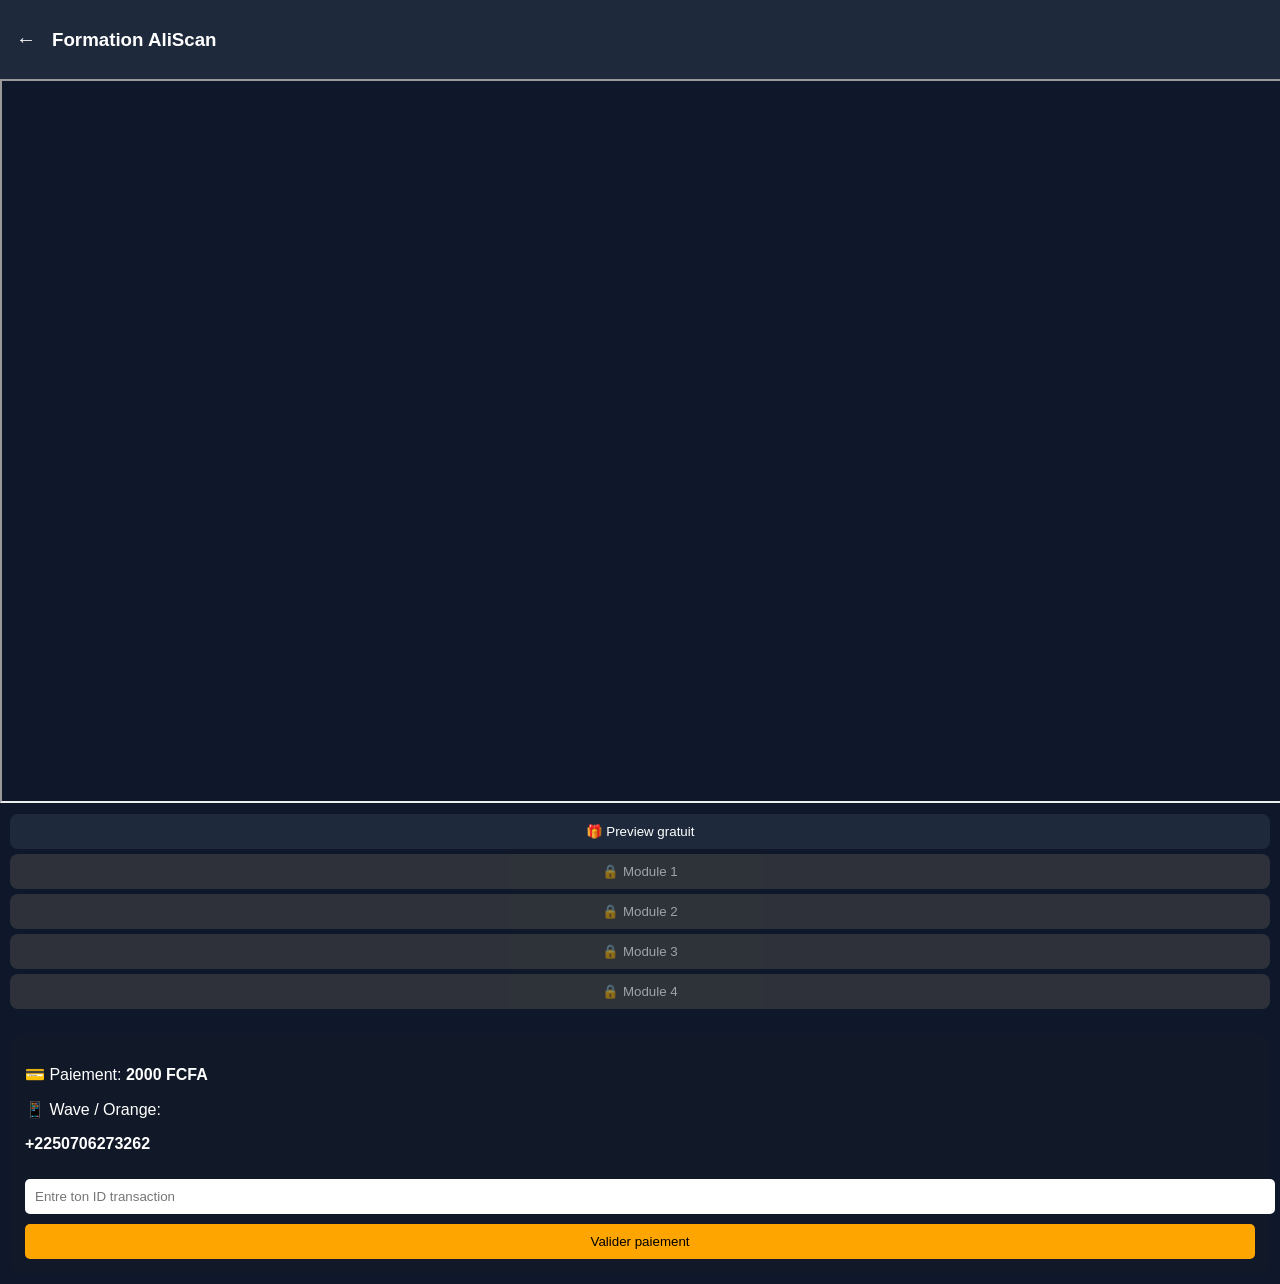
==== formation.html @ 4c31cf9c "mise a jour app et formation" ====
<!DOCTYPE html>
<html lang="fr">
<head>
  <meta charset="UTF-8" />
  <meta name="viewport" content="width=device-width, initial-scale=1.0"/>
  <title>Formation AliScan</title>

  <style>
    body {
      font-family: Arial;
      background: #0f172a;
      color: white;
      margin: 0;
    }

    header {
      display: flex;
      align-items: center;
      padding: 10px;
      background: #1e293b;
    }

    header button {
      margin-right: 10px;
      background: none;
      border: none;
      color: white;
      font-size: 20px;
    }

    .video-container {
      position: relative;
      padding-bottom: 56.25%;
      height: 0;
    }

    iframe {
      position: absolute;
      width: 100%;
      height: 100%;
    }

    .modules {
      padding: 10px;
    }

    .module {
      display: block;
      width: 100%;
      padding: 10px;
      margin: 5px 0;
      border: none;
      background: #1e293b;
      color: white;
      border-radius: 8px;
    }

    .locked {
      background: #444;
      opacity: 0.6;
    }

    .payment-box {
      padding: 15px;
      background: #111827;
      margin: 10px;
      border-radius: 10px;
    }

    input {
      width: 100%;
      padding: 10px;
      margin-top: 10px;
      border-radius: 5px;
      border: none;
    }

    .btn {
      width: 100%;
      margin-top: 10px;
      padding: 10px;
      background: orange;
      border: none;
      border-radius: 5px;
    }

    .ok {
      color: #22c55e;
      margin-top: 10px;
    }
  </style>
</head>

<body>

<header>
  <button onclick="history.back()">←</button>
  <h3>Formation AliScan</h3>
</header>

<!-- PLAYER -->
<div class="video-container">
  <iframe id="player"
    src="https://www.youtube.com/embed/VIDEO_ID_PREVIEW"
    allowfullscreen>
  </iframe>
</div>

<!-- MODULES -->
<div class="modules">

  <button class="module" onclick="play('VIDEO_ID_PREVIEW')">
    🎁 Preview gratuit
  </button>

  <button class="module locked" onclick="checkAccess('VIDEO_ID_1')">
    🔒 Module 1
  </button>

  <button class="module locked" onclick="checkAccess('VIDEO_ID_2')">
    🔒 Module 2
  </button>

  <button class="module locked" onclick="checkAccess('VIDEO_ID_3')">
    🔒 Module 3
  </button>

  <button class="module locked" onclick="checkAccess('VIDEO_ID_4')">
    🔒 Module 4
  </button>

</div>

<!-- PAIEMENT -->
<div class="payment-box">

  <p>💳 Paiement: <b>2000 FCFA</b></p>
  <p>📱 Wave / Orange:</p>

  <p><b>+2250706273262</b></p>

  <input type="text" id="waveId" placeholder="Entre ton ID transaction">

  <button class="btn" onclick="validate()">Valider paiement</button>

  <div id="msg"></div>

</div>

<script>
  let unlocked = localStorage.getItem("paid");

  function play(id){
    document.getElementById("player").src =
      "https://www.youtube.com/embed/" + id + "?autoplay=1";
  }

  function checkAccess(id){
    if(localStorage.getItem("paid")){
      play(id);
    } else {
      alert("🔒 Paye d'abord pour accéder à la formation");
    }
  }

  function validate(){
    let id = document.getElementById("waveId").value;

    if(id.length < 6){
      alert("ID invalide");
      return;
    }

    // TOI tu vérifies manuellement après
    localStorage.setItem("paid", "yes");

    document.getElementById("msg").innerHTML =
      "<div class='ok'>✅ Accès débloqué</div>";
  }
</script>

</body>
</html>
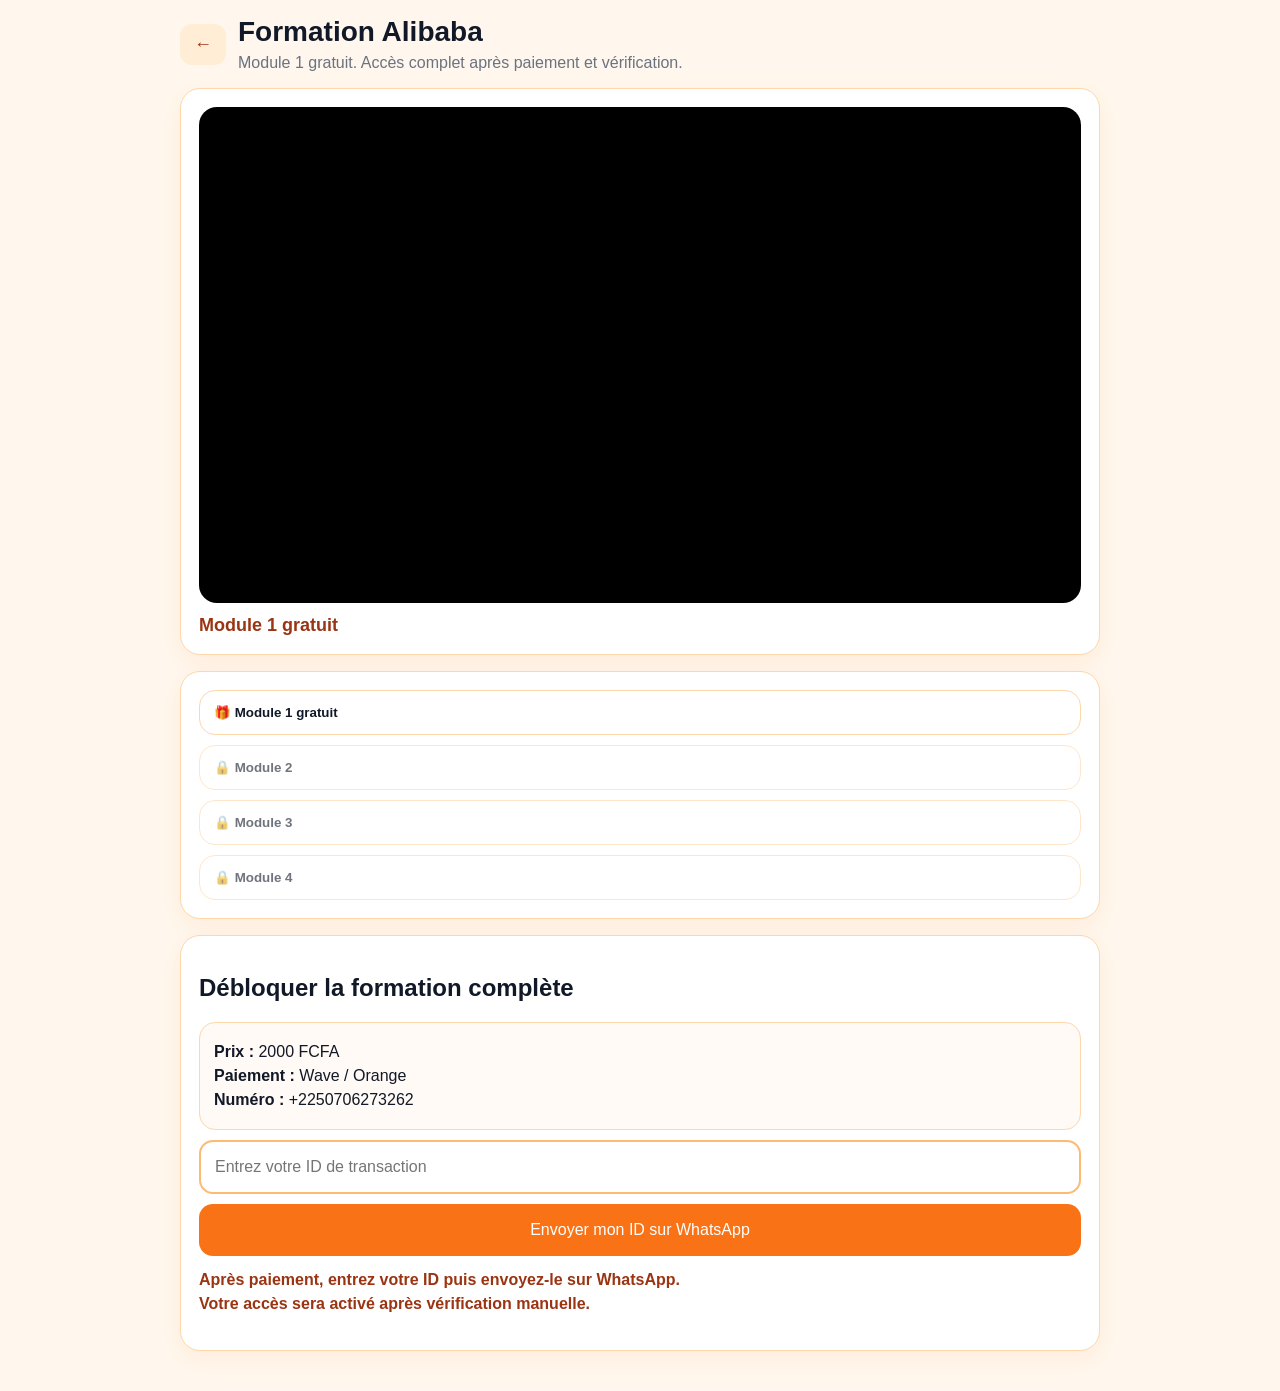
==== commit db2ac204: "mise a jour app et formation" ====
--- a/formation.html
+++ b/formation.html
@@ -3,181 +3,259 @@
 <head>
   <meta charset="UTF-8" />
   <meta name="viewport" content="width=device-width, initial-scale=1.0"/>
-  <title>Formation AliScan</title>
-
+  <title>Formation Alibaba</title>
   <style>
     body {
-      font-family: Arial;
-      background: #0f172a;
-      color: white;
+      font-family: Arial, Helvetica, sans-serif;
+      background: #fff7ed;
+      color: #111827;
       margin: 0;
     }
 
-    header {
+    .wrap {
+      width: min(920px, calc(100% - 24px));
+      margin: 16px auto 40px;
+    }
+
+    .topbar {
       display: flex;
       align-items: center;
-      padding: 10px;
-      background: #1e293b;
-    }
-
-    header button {
-      margin-right: 10px;
-      background: none;
+      gap: 12px;
+      margin-bottom: 16px;
+    }
+
+    .back-btn {
       border: none;
-      color: white;
-      font-size: 20px;
+      background: #ffedd5;
+      color: #9a3412;
+      border-radius: 12px;
+      padding: 10px 14px;
+      font-size: 18px;
+      cursor: pointer;
+    }
+
+    .card {
+      background: white;
+      border: 1px solid #fed7aa;
+      border-radius: 20px;
+      padding: 18px;
+      box-shadow: 0 8px 24px rgba(249, 115, 22, 0.08);
+      margin-bottom: 16px;
+    }
+
+    h1 {
+      margin: 0 0 6px;
+      font-size: 28px;
+    }
+
+    .subtitle {
+      margin: 0;
+      color: #6b7280;
     }
 
     .video-container {
       position: relative;
-      padding-bottom: 56.25%;
-      height: 0;
-    }
-
-    iframe {
+      width: 100%;
+      padding-top: 56.25%;
+      border-radius: 18px;
+      overflow: hidden;
+      background: #000;
+    }
+
+    .video-container iframe {
       position: absolute;
+      inset: 0;
       width: 100%;
       height: 100%;
+      border: none;
+    }
+
+    .module-title {
+      margin-top: 12px;
+      font-size: 18px;
+      font-weight: 700;
+      color: #9a3412;
     }
 
     .modules {
-      padding: 10px;
-    }
-
-    .module {
-      display: block;
-      width: 100%;
-      padding: 10px;
-      margin: 5px 0;
+      display: grid;
+      gap: 10px;
+    }
+
+    .module-btn {
+      width: 100%;
+      border: 1px solid #fed7aa;
+      background: white;
+      color: #111827;
+      border-radius: 16px;
+      padding: 14px;
+      text-align: left;
+      font-weight: 700;
+      cursor: pointer;
+    }
+
+    .module-btn.locked {
+      opacity: 0.6;
+    }
+
+    .pay-box {
+      background: #fffaf5;
+      border: 1px solid #fed7aa;
+      border-radius: 16px;
+      padding: 14px;
+      margin-top: 12px;
+    }
+
+    .pay-box p {
+      margin: 6px 0;
+    }
+
+    input {
+      width: 100%;
+      min-height: 54px;
+      border: 2px solid #fdba74;
+      border-radius: 14px;
+      padding: 12px 14px;
+      font: inherit;
+      box-sizing: border-box;
+      margin-top: 10px;
+    }
+
+    .btn {
+      width: 100%;
+      min-height: 52px;
       border: none;
-      background: #1e293b;
+      border-radius: 14px;
+      background: #f97316;
       color: white;
-      border-radius: 8px;
-    }
-
-    .locked {
-      background: #444;
-      opacity: 0.6;
-    }
-
-    .payment-box {
-      padding: 15px;
-      background: #111827;
-      margin: 10px;
-      border-radius: 10px;
-    }
-
-    input {
-      width: 100%;
-      padding: 10px;
+      font-weight: 700;
+      cursor: pointer;
       margin-top: 10px;
-      border-radius: 5px;
-      border: none;
-    }
-
-    .btn {
-      width: 100%;
+      font: inherit;
+    }
+
+    .note {
+      margin-top: 12px;
+      color: #9a3412;
+      font-weight: 700;
+      line-height: 1.5;
+    }
+
+    .ok {
       margin-top: 10px;
-      padding: 10px;
-      background: orange;
-      border: none;
-      border-radius: 5px;
-    }
-
-    .ok {
-      color: #22c55e;
-      margin-top: 10px;
+      color: #166534;
+      font-weight: 700;
     }
   </style>
 </head>
-
 <body>
-
-<header>
-  <button onclick="history.back()">←</button>
-  <h3>Formation AliScan</h3>
-</header>
-
-<!-- PLAYER -->
-<div class="video-container">
-  <iframe id="player"
-    src="https://www.youtube.com/embed/VIDEO_ID_PREVIEW"
-    allowfullscreen>
-  </iframe>
-</div>
-
-<!-- MODULES -->
-<div class="modules">
-
-  <button class="module" onclick="play('VIDEO_ID_PREVIEW')">
-    🎁 Preview gratuit
-  </button>
-
-  <button class="module locked" onclick="checkAccess('VIDEO_ID_1')">
-    🔒 Module 1
-  </button>
-
-  <button class="module locked" onclick="checkAccess('VIDEO_ID_2')">
-    🔒 Module 2
-  </button>
-
-  <button class="module locked" onclick="checkAccess('VIDEO_ID_3')">
-    🔒 Module 3
-  </button>
-
-  <button class="module locked" onclick="checkAccess('VIDEO_ID_4')">
-    🔒 Module 4
-  </button>
-
-</div>
-
-<!-- PAIEMENT -->
-<div class="payment-box">
-
-  <p>💳 Paiement: <b>2000 FCFA</b></p>
-  <p>📱 Wave / Orange:</p>
-
-  <p><b>+2250706273262</b></p>
-
-  <input type="text" id="waveId" placeholder="Entre ton ID transaction">
-
-  <button class="btn" onclick="validate()">Valider paiement</button>
-
-  <div id="msg"></div>
-
-</div>
-
-<script>
-  let unlocked = localStorage.getItem("paid");
-
-  function play(id){
-    document.getElementById("player").src =
-      "https://www.youtube.com/embed/" + id + "?autoplay=1";
-  }
-
-  function checkAccess(id){
-    if(localStorage.getItem("paid")){
-      play(id);
-    } else {
-      alert("🔒 Paye d'abord pour accéder à la formation");
-    }
-  }
-
-  function validate(){
-    let id = document.getElementById("waveId").value;
-
-    if(id.length < 6){
-      alert("ID invalide");
-      return;
-    }
-
-    // TOI tu vérifies manuellement après
-    localStorage.setItem("paid", "yes");
-
-    document.getElementById("msg").innerHTML =
-      "<div class='ok'>✅ Accès débloqué</div>";
-  }
-</script>
-
+  <div class="wrap">
+    <div class="topbar">
+      <button class="back-btn" onclick="history.back()">←</button>
+      <div>
+        <h1>Formation Alibaba</h1>
+        <p class="subtitle">Module 1 gratuit. Accès complet après paiement et vérification.</p>
+      </div>
+    </div>
+
+    <div class="card">
+      <div class="video-container">
+        <iframe
+          id="player"
+          src="https://www.youtube.com/embed/VIDEO_ID_1?rel=0"
+          allow="accelerometer; autoplay; clipboard-write; encrypted-media; gyroscope; picture-in-picture"
+          allowfullscreen>
+        </iframe>
+      </div>
+
+      <div id="moduleTitle" class="module-title">Module 1 gratuit</div>
+    </div>
+
+    <div class="card">
+      <div class="modules">
+        <button class="module-btn" onclick="playVideo('VIDEO_ID_1', 'Module 1 gratuit')">
+          🎁 Module 1 gratuit
+        </button>
+
+        <button class="module-btn locked" onclick="lockedMessage()">
+          🔒 Module 2
+        </button>
+
+        <button class="module-btn locked" onclick="lockedMessage()">
+          🔒 Module 3
+        </button>
+
+        <button class="module-btn locked" onclick="lockedMessage()">
+          🔒 Module 4
+        </button>
+      </div>
+    </div>
+
+    <div class="card">
+      <h2>Débloquer la formation complète</h2>
+
+      <div class="pay-box">
+        <p><strong>Prix :</strong> 2000 FCFA</p>
+        <p><strong>Paiement :</strong> Wave / Orange</p>
+        <p><strong>Numéro :</strong> +2250706273262</p>
+      </div>
+
+      <input
+        type="text"
+        id="waveId"
+        placeholder="Entrez votre ID de transaction"
+      />
+
+      <button class="btn" onclick="sendIdWhatsApp()">
+        Envoyer mon ID sur WhatsApp
+      </button>
+
+      <p class="note">
+        Après paiement, entrez votre ID puis envoyez-le sur WhatsApp.<br>
+        Votre accès sera activé après vérification manuelle.
+      </p>
+
+      <div id="msg"></div>
+    </div>
+  </div>
+
+  <script>
+    function playVideo(videoId, title) {
+      document.getElementById("player").src =
+        "https://www.youtube.com/embed/" + videoId + "?autoplay=1&rel=0";
+      document.getElementById("moduleTitle").textContent = title;
+      window.scrollTo({ top: 0, behavior: "smooth" });
+    }
+
+    function lockedMessage() {
+      alert("🔒 Module bloqué. Payez d'abord pour accéder à la formation complète.");
+    }
+
+    function sendIdWhatsApp() {
+      const id = document.getElementById("waveId").value.trim();
+
+      if (!id) {
+        alert("Veuillez entrer votre ID de transaction.");
+        return;
+      }
+
+      if (id.length < 6) {
+        alert("ID invalide.");
+        return;
+      }
+
+      const message =
+        "Bonjour, j’ai payé la formation Alibaba.%0A" +
+        "Mon ID de transaction est : " + encodeURIComponent(id);
+
+      window.open(
+        "https://wa.me/2250706273262?text=" + message,
+        "_blank"
+      );
+
+      document.getElementById("msg").innerHTML =
+        "<div class='ok'>✅ ID prêt à être envoyé sur WhatsApp. Votre accès sera activé après vérification.</div>";
+    }
+  </script>
 </body>
 </html>
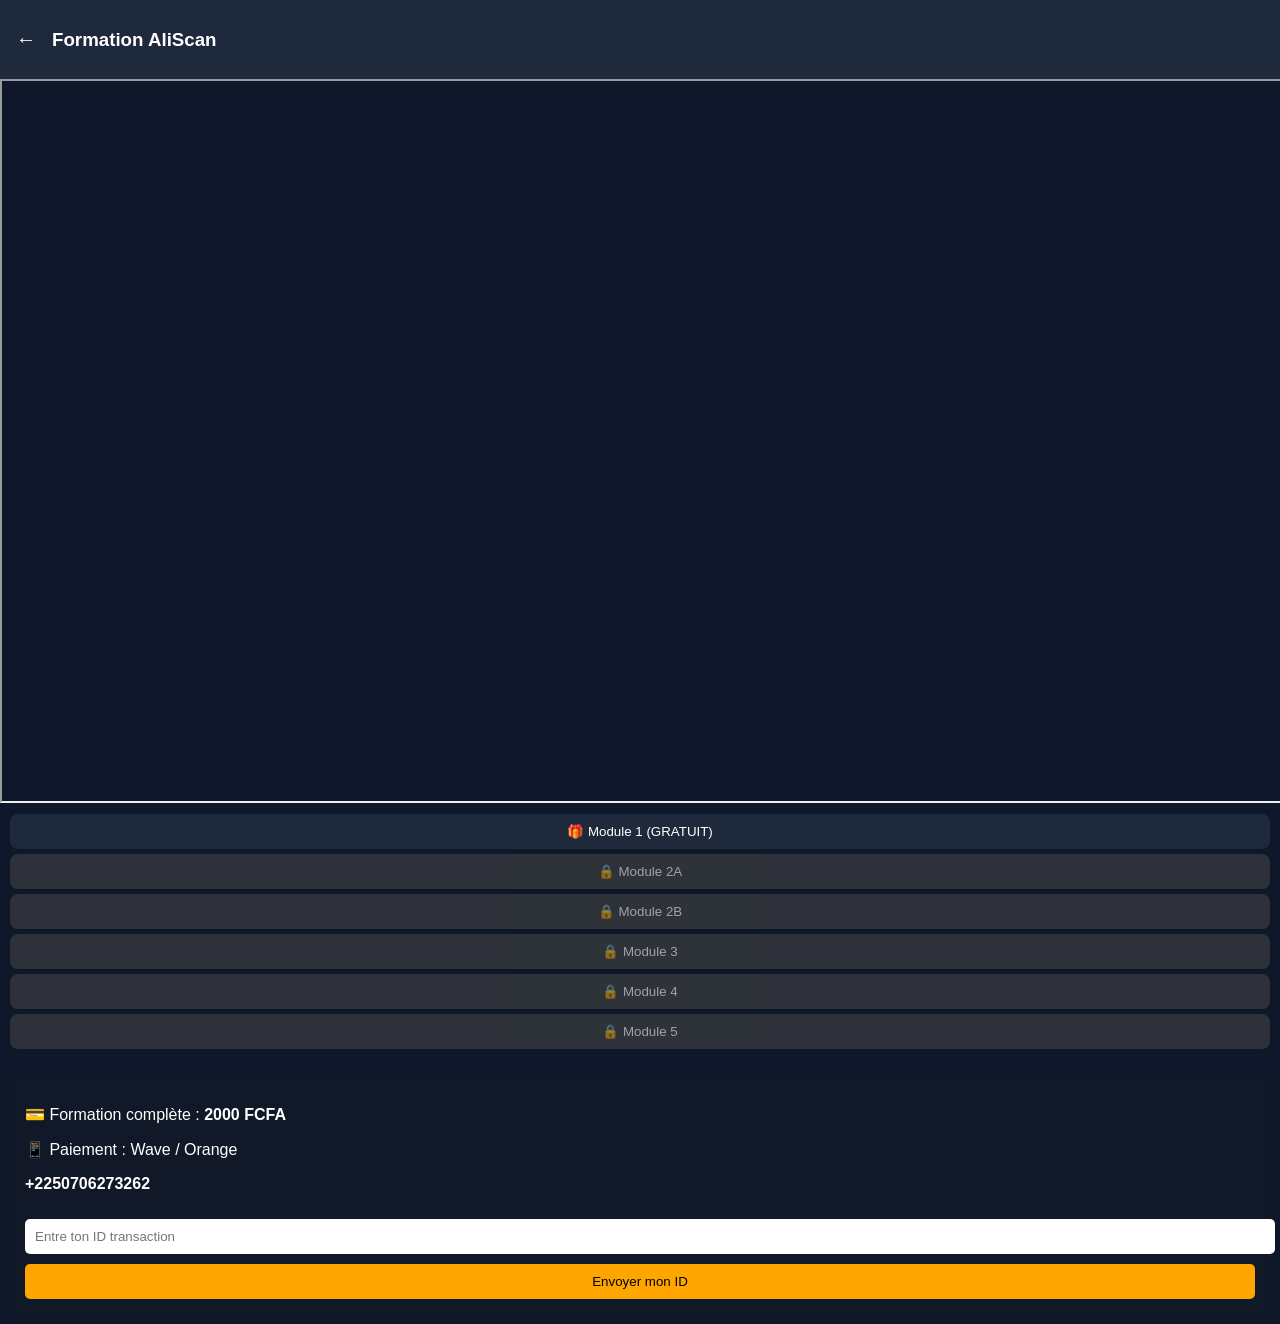
==== commit 3fd0b56f: "mise a jour app et formation" ====
--- a/formation.html
+++ b/formation.html
@@ -1,261 +1,123 @@
 <!DOCTYPE html>
 <html lang="fr">
 <head>
-  <meta charset="UTF-8" />
-  <meta name="viewport" content="width=device-width, initial-scale=1.0"/>
-  <title>Formation Alibaba</title>
-  <style>
-    body {
-      font-family: Arial, Helvetica, sans-serif;
-      background: #fff7ed;
-      color: #111827;
-      margin: 0;
-    }
+<meta charset="UTF-8">
+<meta name="viewport" content="width=device-width, initial-scale=1.0">
+<title>Formation AliScan</title>
 
-    .wrap {
-      width: min(920px, calc(100% - 24px));
-      margin: 16px auto 40px;
-    }
+<style>
+body{font-family:Arial;background:#0f172a;color:white;margin:0}
+header{display:flex;align-items:center;padding:10px;background:#1e293b}
+header button{margin-right:10px;background:none;border:none;color:white;font-size:20px}
 
-    .topbar {
-      display: flex;
-      align-items: center;
-      gap: 12px;
-      margin-bottom: 16px;
-    }
+.video-container{position:relative;padding-bottom:56.25%;height:0}
+iframe{position:absolute;width:100%;height:100%}
 
-    .back-btn {
-      border: none;
-      background: #ffedd5;
-      color: #9a3412;
-      border-radius: 12px;
-      padding: 10px 14px;
-      font-size: 18px;
-      cursor: pointer;
-    }
+.modules{padding:10px}
+.module{display:block;width:100%;padding:10px;margin:5px 0;border:none;background:#1e293b;color:white;border-radius:8px}
+.locked{background:#444;opacity:0.6}
 
-    .card {
-      background: white;
-      border: 1px solid #fed7aa;
-      border-radius: 20px;
-      padding: 18px;
-      box-shadow: 0 8px 24px rgba(249, 115, 22, 0.08);
-      margin-bottom: 16px;
-    }
+.payment{padding:15px;background:#111827;margin:10px;border-radius:10px}
+input{width:100%;padding:10px;margin-top:10px;border-radius:5px;border:none}
+.btn{width:100%;margin-top:10px;padding:10px;background:orange;border:none;border-radius:5px}
+.ok{color:#22c55e;margin-top:10px}
+</style>
+</head>
 
-    h1 {
-      margin: 0 0 6px;
-      font-size: 28px;
-    }
+<body>
 
-    .subtitle {
-      margin: 0;
-      color: #6b7280;
-    }
+<header>
+<button onclick="history.back()">←</button>
+<h3>Formation AliScan</h3>
+</header>
 
-    .video-container {
-      position: relative;
-      width: 100%;
-      padding-top: 56.25%;
-      border-radius: 18px;
-      overflow: hidden;
-      background: #000;
-    }
+<!-- PLAYER -->
+<div class="video-container">
+<iframe id="player"
+src="https://www.youtube.com/embed/Gx0c_lfH8L0"
+allowfullscreen></iframe>
+</div>
 
-    .video-container iframe {
-      position: absolute;
-      inset: 0;
-      width: 100%;
-      height: 100%;
-      border: none;
-    }
+<!-- MODULES -->
+<div class="modules">
 
-    .module-title {
-      margin-top: 12px;
-      font-size: 18px;
-      font-weight: 700;
-      color: #9a3412;
-    }
+<button class="module" onclick="play('Gx0c_lfH8L0')">
+🎁 Module 1 (GRATUIT)
+</button>
 
-    .modules {
-      display: grid;
-      gap: 10px;
-    }
+<button class="module locked" onclick="checkAccess('jnrTRxrdHoE')">
+🔒 Module 2A
+</button>
 
-    .module-btn {
-      width: 100%;
-      border: 1px solid #fed7aa;
-      background: white;
-      color: #111827;
-      border-radius: 16px;
-      padding: 14px;
-      text-align: left;
-      font-weight: 700;
-      cursor: pointer;
-    }
+<button class="module locked" onclick="checkAccess('HO69rrkH2k4')">
+🔒 Module 2B
+</button>
 
-    .module-btn.locked {
-      opacity: 0.6;
-    }
+<button class="module locked" onclick="checkAccess('ycozKvER2YM')">
+🔒 Module 3
+</button>
 
-    .pay-box {
-      background: #fffaf5;
-      border: 1px solid #fed7aa;
-      border-radius: 16px;
-      padding: 14px;
-      margin-top: 12px;
-    }
+<button class="module locked" onclick="checkAccess('lLVx033Gado')">
+🔒 Module 4
+</button>
 
-    .pay-box p {
-      margin: 6px 0;
-    }
+<button class="module locked" onclick="checkAccess('hyb0itA-3Gc')">
+🔒 Module 5
+</button>
 
-    input {
-      width: 100%;
-      min-height: 54px;
-      border: 2px solid #fdba74;
-      border-radius: 14px;
-      padding: 12px 14px;
-      font: inherit;
-      box-sizing: border-box;
-      margin-top: 10px;
-    }
+</div>
 
-    .btn {
-      width: 100%;
-      min-height: 52px;
-      border: none;
-      border-radius: 14px;
-      background: #f97316;
-      color: white;
-      font-weight: 700;
-      cursor: pointer;
-      margin-top: 10px;
-      font: inherit;
-    }
+<!-- PAIEMENT -->
+<div class="payment">
 
-    .note {
-      margin-top: 12px;
-      color: #9a3412;
-      font-weight: 700;
-      line-height: 1.5;
-    }
+<p>💳 Formation complète : <b>2000 FCFA</b></p>
+<p>📱 Paiement : Wave / Orange</p>
+<p><b>+2250706273262</b></p>
 
-    .ok {
-      margin-top: 10px;
-      color: #166534;
-      font-weight: 700;
-    }
-  </style>
-</head>
-<body>
-  <div class="wrap">
-    <div class="topbar">
-      <button class="back-btn" onclick="history.back()">←</button>
-      <div>
-        <h1>Formation Alibaba</h1>
-        <p class="subtitle">Module 1 gratuit. Accès complet après paiement et vérification.</p>
-      </div>
-    </div>
+<input type="text" id="waveId" placeholder="Entre ton ID transaction">
 
-    <div class="card">
-      <div class="video-container">
-        <iframe
-          id="player"
-          src="https://www.youtube.com/embed/VIDEO_ID_1?rel=0"
-          allow="accelerometer; autoplay; clipboard-write; encrypted-media; gyroscope; picture-in-picture"
-          allowfullscreen>
-        </iframe>
-      </div>
+<button class="btn" onclick="sendWhatsApp()">Envoyer mon ID</button>
 
-      <div id="moduleTitle" class="module-title">Module 1 gratuit</div>
-    </div>
+<div id="msg"></div>
 
-    <div class="card">
-      <div class="modules">
-        <button class="module-btn" onclick="playVideo('VIDEO_ID_1', 'Module 1 gratuit')">
-          🎁 Module 1 gratuit
-        </button>
+</div>
 
-        <button class="module-btn locked" onclick="lockedMessage()">
-          🔒 Module 2
-        </button>
+<script>
 
-        <button class="module-btn locked" onclick="lockedMessage()">
-          🔒 Module 3
-        </button>
+function play(id){
+document.getElementById("player").src =
+"https://www.youtube.com/embed/"+id+"?autoplay=1";
+}
 
-        <button class="module-btn locked" onclick="lockedMessage()">
-          🔒 Module 4
-        </button>
-      </div>
-    </div>
+function checkAccess(id){
+if(localStorage.getItem("paid")){
+play(id);
+}else{
+alert("🔒 Paye d'abord pour accéder à toute la formation");
+}
+}
 
-    <div class="card">
-      <h2>Débloquer la formation complète</h2>
+function sendWhatsApp(){
+let id = document.getElementById("waveId").value;
 
-      <div class="pay-box">
-        <p><strong>Prix :</strong> 2000 FCFA</p>
-        <p><strong>Paiement :</strong> Wave / Orange</p>
-        <p><strong>Numéro :</strong> +2250706273262</p>
-      </div>
+if(id.length < 6){
+alert("ID invalide");
+return;
+}
 
-      <input
-        type="text"
-        id="waveId"
-        placeholder="Entrez votre ID de transaction"
-      />
+let message =
+"Bonjour, j’ai payé la formation Alibaba.%0AID : "+id;
 
-      <button class="btn" onclick="sendIdWhatsApp()">
-        Envoyer mon ID sur WhatsApp
-      </button>
+window.open(
+"https://wa.me/2250706273262?text="+message,
+"_blank"
+);
 
-      <p class="note">
-        Après paiement, entrez votre ID puis envoyez-le sur WhatsApp.<br>
-        Votre accès sera activé après vérification manuelle.
-      </p>
+document.getElementById("msg").innerHTML =
+"<div class='ok'>✅ ID envoyé. Attends validation.</div>";
+}
 
-      <div id="msg"></div>
-    </div>
-  </div>
+</script>
 
-  <script>
-    function playVideo(videoId, title) {
-      document.getElementById("player").src =
-        "https://www.youtube.com/embed/" + videoId + "?autoplay=1&rel=0";
-      document.getElementById("moduleTitle").textContent = title;
-      window.scrollTo({ top: 0, behavior: "smooth" });
-    }
-
-    function lockedMessage() {
-      alert("🔒 Module bloqué. Payez d'abord pour accéder à la formation complète.");
-    }
-
-    function sendIdWhatsApp() {
-      const id = document.getElementById("waveId").value.trim();
-
-      if (!id) {
-        alert("Veuillez entrer votre ID de transaction.");
-        return;
-      }
-
-      if (id.length < 6) {
-        alert("ID invalide.");
-        return;
-      }
-
-      const message =
-        "Bonjour, j’ai payé la formation Alibaba.%0A" +
-        "Mon ID de transaction est : " + encodeURIComponent(id);
-
-      window.open(
-        "https://wa.me/2250706273262?text=" + message,
-        "_blank"
-      );
-
-      document.getElementById("msg").innerHTML =
-        "<div class='ok'>✅ ID prêt à être envoyé sur WhatsApp. Votre accès sera activé après vérification.</div>";
-    }
-  </script>
 </body>
 </html>
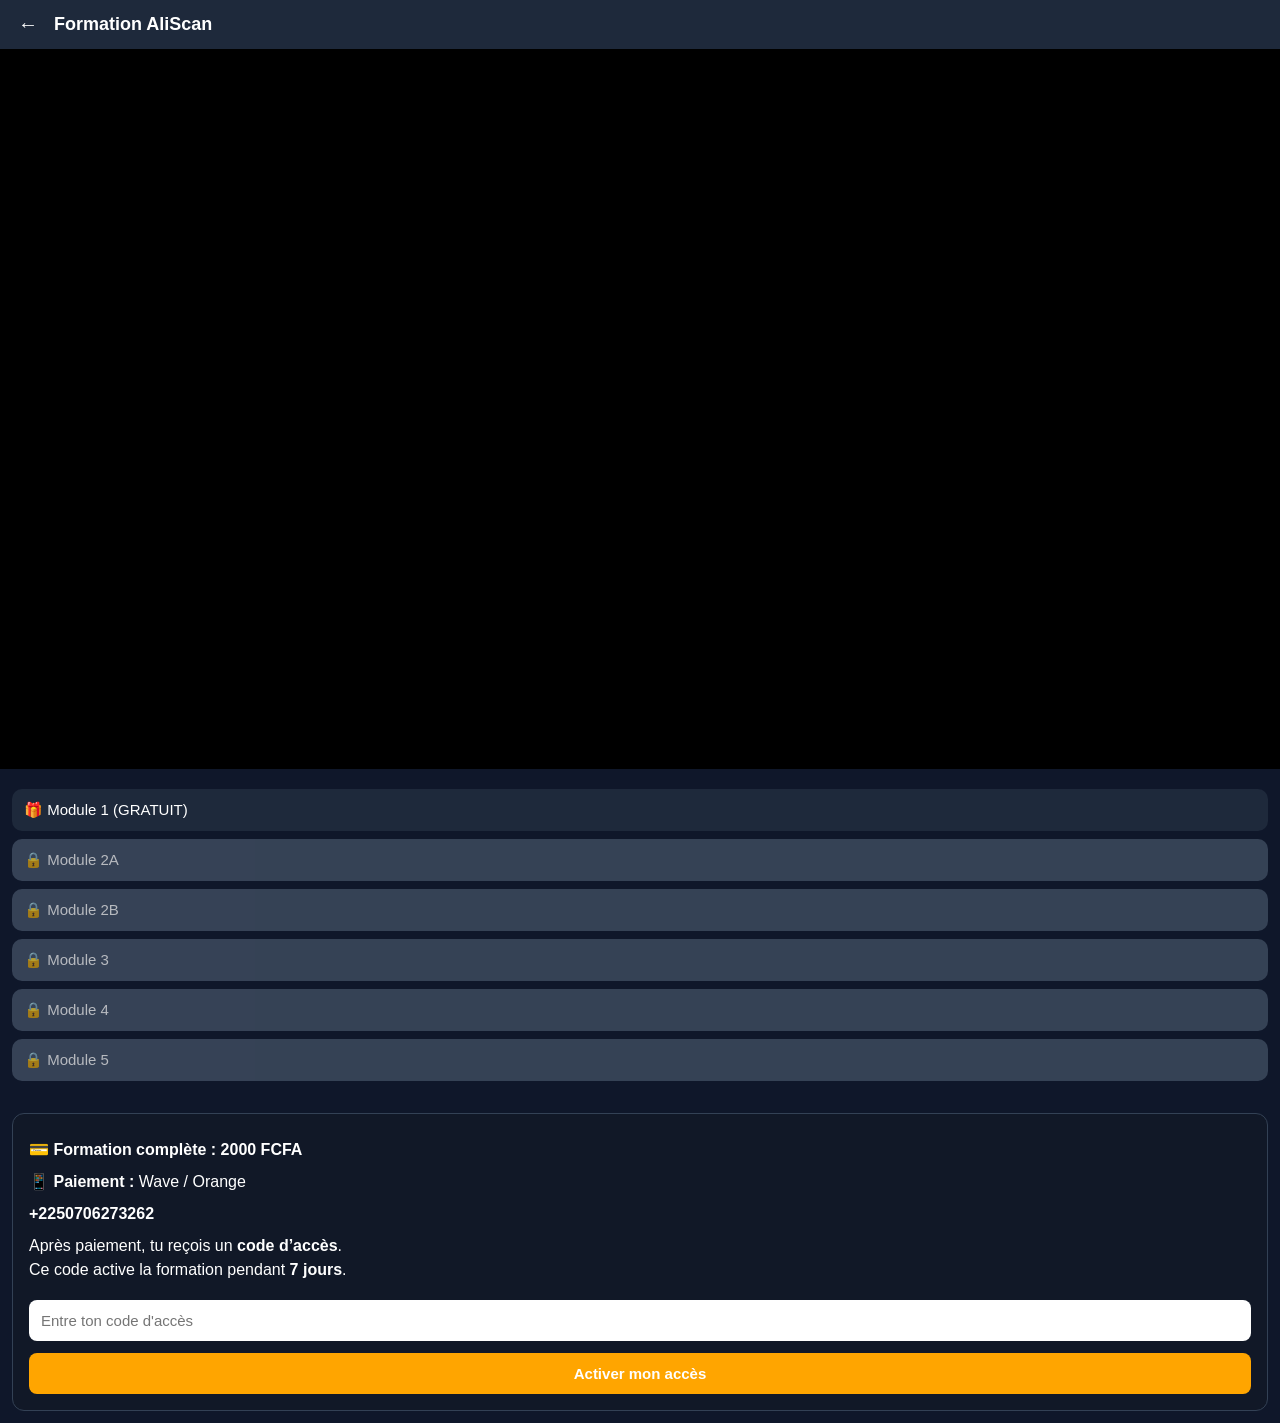
==== commit be39e8fb: "ajout formation avec code d acces" ====
--- a/formation.html
+++ b/formation.html
@@ -1,123 +1,256 @@
 <!DOCTYPE html>
 <html lang="fr">
 <head>
-<meta charset="UTF-8">
-<meta name="viewport" content="width=device-width, initial-scale=1.0">
-<title>Formation AliScan</title>
-
-<style>
-body{font-family:Arial;background:#0f172a;color:white;margin:0}
-header{display:flex;align-items:center;padding:10px;background:#1e293b}
-header button{margin-right:10px;background:none;border:none;color:white;font-size:20px}
-
-.video-container{position:relative;padding-bottom:56.25%;height:0}
-iframe{position:absolute;width:100%;height:100%}
-
-.modules{padding:10px}
-.module{display:block;width:100%;padding:10px;margin:5px 0;border:none;background:#1e293b;color:white;border-radius:8px}
-.locked{background:#444;opacity:0.6}
-
-.payment{padding:15px;background:#111827;margin:10px;border-radius:10px}
-input{width:100%;padding:10px;margin-top:10px;border-radius:5px;border:none}
-.btn{width:100%;margin-top:10px;padding:10px;background:orange;border:none;border-radius:5px}
-.ok{color:#22c55e;margin-top:10px}
-</style>
+  <meta charset="UTF-8" />
+  <meta name="viewport" content="width=device-width, initial-scale=1.0"/>
+  <title>Formation AliScan</title>
+
+  <style>
+    body {
+      font-family: Arial, Helvetica, sans-serif;
+      background: #0f172a;
+      color: white;
+      margin: 0;
+    }
+
+    header {
+      display: flex;
+      align-items: center;
+      gap: 10px;
+      padding: 12px;
+      background: #1e293b;
+      position: sticky;
+      top: 0;
+      z-index: 10;
+    }
+
+    header button {
+      background: none;
+      border: none;
+      color: white;
+      font-size: 20px;
+      cursor: pointer;
+    }
+
+    header h3 {
+      margin: 0;
+      font-size: 18px;
+    }
+
+    .video-container {
+      position: relative;
+      width: 100%;
+      padding-bottom: 56.25%;
+      height: 0;
+      background: black;
+    }
+
+    iframe {
+      position: absolute;
+      inset: 0;
+      width: 100%;
+      height: 100%;
+      border: none;
+    }
+
+    .modules {
+      padding: 12px;
+    }
+
+    .module {
+      display: block;
+      width: 100%;
+      padding: 12px;
+      margin: 8px 0;
+      border: none;
+      background: #1e293b;
+      color: white;
+      border-radius: 10px;
+      text-align: left;
+      font-size: 15px;
+      cursor: pointer;
+    }
+
+    .locked {
+      background: #475569;
+      opacity: 0.7;
+    }
+
+    .payment-box {
+      padding: 16px;
+      background: #111827;
+      margin: 12px;
+      border-radius: 12px;
+      border: 1px solid #334155;
+    }
+
+    .payment-box p {
+      margin: 8px 0;
+      line-height: 1.5;
+    }
+
+    input {
+      width: 100%;
+      padding: 12px;
+      margin-top: 10px;
+      border-radius: 8px;
+      border: none;
+      box-sizing: border-box;
+      font-size: 15px;
+    }
+
+    .btn {
+      width: 100%;
+      margin-top: 12px;
+      padding: 12px;
+      background: orange;
+      color: white;
+      border: none;
+      border-radius: 8px;
+      font-size: 15px;
+      font-weight: bold;
+      cursor: pointer;
+    }
+
+    .ok {
+      color: #22c55e;
+      margin-top: 12px;
+      font-weight: bold;
+    }
+
+    .bad {
+      color: #ef4444;
+      margin-top: 12px;
+      font-weight: bold;
+    }
+
+    .info {
+      color: #facc15;
+      margin-top: 12px;
+      font-weight: bold;
+    }
+  </style>
 </head>
 
 <body>
 
-<header>
-<button onclick="history.back()">←</button>
-<h3>Formation AliScan</h3>
-</header>
-
-<!-- PLAYER -->
-<div class="video-container">
-<iframe id="player"
-src="https://www.youtube.com/embed/Gx0c_lfH8L0"
-allowfullscreen></iframe>
-</div>
-
-<!-- MODULES -->
-<div class="modules">
-
-<button class="module" onclick="play('Gx0c_lfH8L0')">
-🎁 Module 1 (GRATUIT)
-</button>
-
-<button class="module locked" onclick="checkAccess('jnrTRxrdHoE')">
-🔒 Module 2A
-</button>
-
-<button class="module locked" onclick="checkAccess('HO69rrkH2k4')">
-🔒 Module 2B
-</button>
-
-<button class="module locked" onclick="checkAccess('ycozKvER2YM')">
-🔒 Module 3
-</button>
-
-<button class="module locked" onclick="checkAccess('lLVx033Gado')">
-🔒 Module 4
-</button>
-
-<button class="module locked" onclick="checkAccess('hyb0itA-3Gc')">
-🔒 Module 5
-</button>
-
-</div>
-
-<!-- PAIEMENT -->
-<div class="payment">
-
-<p>💳 Formation complète : <b>2000 FCFA</b></p>
-<p>📱 Paiement : Wave / Orange</p>
-<p><b>+2250706273262</b></p>
-
-<input type="text" id="waveId" placeholder="Entre ton ID transaction">
-
-<button class="btn" onclick="sendWhatsApp()">Envoyer mon ID</button>
-
-<div id="msg"></div>
-
-</div>
-
-<script>
-
-function play(id){
-document.getElementById("player").src =
-"https://www.youtube.com/embed/"+id+"?autoplay=1";
-}
-
-function checkAccess(id){
-if(localStorage.getItem("paid")){
-play(id);
-}else{
-alert("🔒 Paye d'abord pour accéder à toute la formation");
-}
-}
-
-function sendWhatsApp(){
-let id = document.getElementById("waveId").value;
-
-if(id.length < 6){
-alert("ID invalide");
-return;
-}
-
-let message =
-"Bonjour, j’ai payé la formation Alibaba.%0AID : "+id;
-
-window.open(
-"https://wa.me/2250706273262?text="+message,
-"_blank"
-);
-
-document.getElementById("msg").innerHTML =
-"<div class='ok'>✅ ID envoyé. Attends validation.</div>";
-}
-
-</script>
+  <header>
+    <button onclick="history.back()">←</button>
+    <h3>Formation AliScan</h3>
+  </header>
+
+  <!-- LECTEUR -->
+  <div class="video-container">
+    <iframe
+      id="player"
+      src="https://www.youtube.com/embed/Gx0c_lfH8L0"
+      allow="accelerometer; autoplay; clipboard-write; encrypted-media; gyroscope; picture-in-picture"
+      allowfullscreen>
+    </iframe>
+  </div>
+
+  <!-- MODULES -->
+  <div class="modules">
+    <button class="module" onclick="play('Gx0c_lfH8L0')">
+      🎁 Module 1 (GRATUIT)
+    </button>
+
+    <button class="module locked" onclick="checkAccess('jnrTRxrdHoE')">
+      🔒 Module 2A
+    </button>
+
+    <button class="module locked" onclick="checkAccess('HO69rrkH2k4')">
+      🔒 Module 2B
+    </button>
+
+    <button class="module locked" onclick="checkAccess('ycozKvER2YM')">
+      🔒 Module 3
+    </button>
+
+    <button class="module locked" onclick="checkAccess('lLVx033Gado')">
+      🔒 Module 4
+    </button>
+
+    <button class="module locked" onclick="checkAccess('hyb0itA-3Gc')">
+      🔒 Module 5
+    </button>
+  </div>
+
+  <!-- BLOC PAIEMENT -->
+  <div class="payment-box">
+    <p>💳 <strong>Formation complète : 2000 FCFA</strong></p>
+    <p>📱 <strong>Paiement :</strong> Wave / Orange</p>
+    <p><strong>+2250706273262</strong></p>
+
+    <p>
+      Après paiement, tu reçois un <strong>code d’accès</strong>.<br>
+      Ce code active la formation pendant <strong>7 jours</strong>.
+    </p>
+
+    <input type="text" id="accessCode" placeholder="Entre ton code d'accès">
+
+    <button class="btn" onclick="validateCode()">
+      Activer mon accès
+    </button>
+
+    <div id="msg"></div>
+  </div>
+
+  <script>
+    const activeCode = "ALI-2026"; // change ce code quand tu veux
+
+    function play(id) {
+      document.getElementById("player").src =
+        "https://www.youtube.com/embed/" + id + "?autoplay=1";
+    }
+
+    function checkAccess(id) {
+      const paid = localStorage.getItem("paid");
+      const expire = localStorage.getItem("expire");
+
+      if (paid === "yes" && expire && Date.now() < Number(expire)) {
+        play(id);
+      } else {
+        document.getElementById("msg").innerHTML =
+          "<div class='bad'>🔒 Accès expiré ou non activé</div>";
+        alert("🔒 Accès expiré ou non activé");
+      }
+    }
+
+    function validateCode() {
+      const input = document.getElementById("accessCode").value.trim();
+
+      if (!input) {
+        document.getElementById("msg").innerHTML =
+          "<div class='bad'>❌ Entre ton code d'accès</div>";
+        return;
+      }
+
+      if (input === activeCode) {
+        const expireDate = Date.now() + (7 * 24 * 60 * 60 * 1000);
+
+        localStorage.setItem("paid", "yes");
+        localStorage.setItem("expire", expireDate);
+
+        document.getElementById("msg").innerHTML =
+          "<div class='ok'>✅ Accès activé pour 7 jours</div>";
+      } else {
+        document.getElementById("msg").innerHTML =
+          "<div class='bad'>❌ Code incorrect</div>";
+      }
+    }
+
+    (function checkExistingAccess() {
+      const paid = localStorage.getItem("paid");
+      const expire = localStorage.getItem("expire");
+
+      if (paid === "yes" && expire && Date.now() < Number(expire)) {
+        const daysLeft = Math.ceil((Number(expire) - Date.now()) / (24 * 60 * 60 * 1000));
+        document.getElementById("msg").innerHTML =
+          "<div class='info'>✅ Accès déjà actif — " + daysLeft + " jour(s) restant(s)</div>";
+      }
+    })();
+  </script>
 
 </body>
 </html>
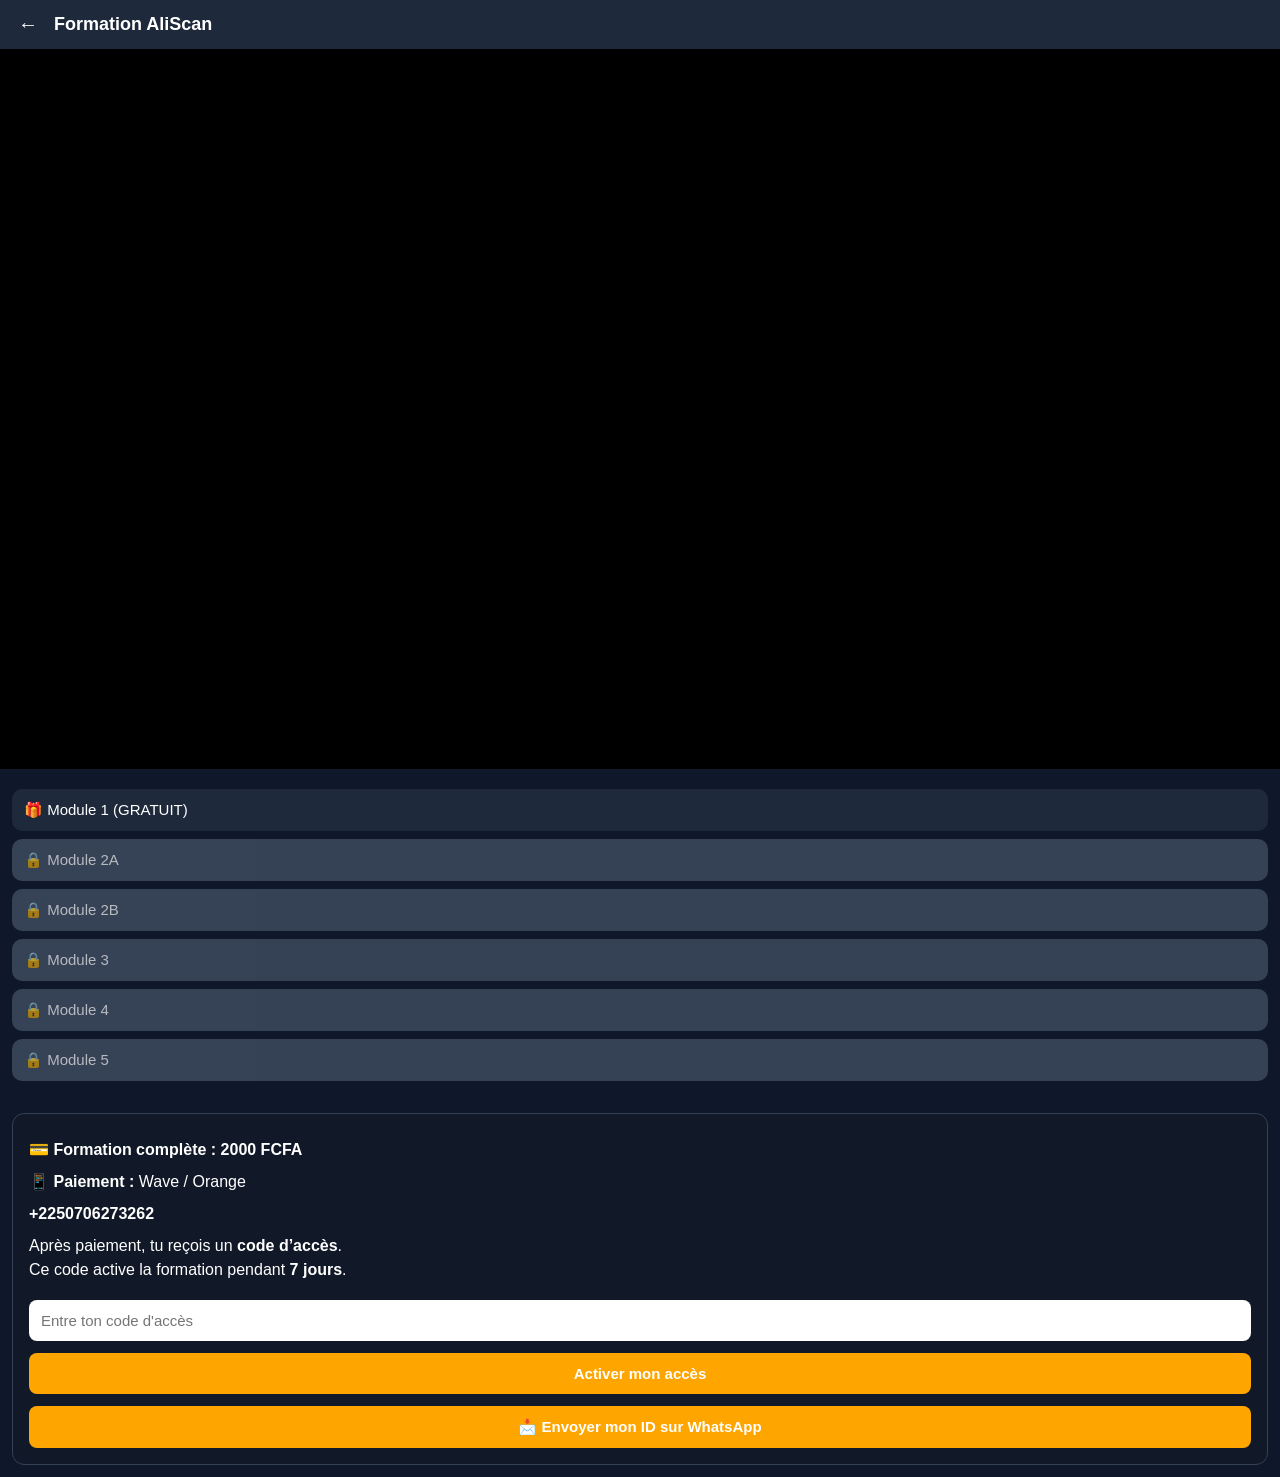
==== commit db946a83: "ajout formation avec code d acces" ====
--- a/formation.html
+++ b/formation.html
@@ -192,6 +192,11 @@
     <button class="btn" onclick="validateCode()">
       Activer mon accès
     </button>
+   
+    <button class="btn" onclick="sendWhatsApp()">
+      📩 Envoyer mon ID sur WhatsApp
+    </button>
+
 
     <div id="msg"></div>
   </div>
@@ -251,6 +256,25 @@
       }
     })();
   </script>
+<!-- Commentaire -->
+  <script>
+    function sendWhatsApp() {
+      const id = document.getElementById("accessCode").value.trim();
+
+      if (!id) {
+        alert("Entre ton ID de transaction");
+        return;
+      }
+
+      const message =
+        "Bonjour, j’ai payé la formation.%0AID : " + id;
+
+      window.open(
+        "https://wa.me/2250706273262?text=" + message,
+        "_blank"
+      );
+    }
+  </script>
 
 </body>
 </html>
